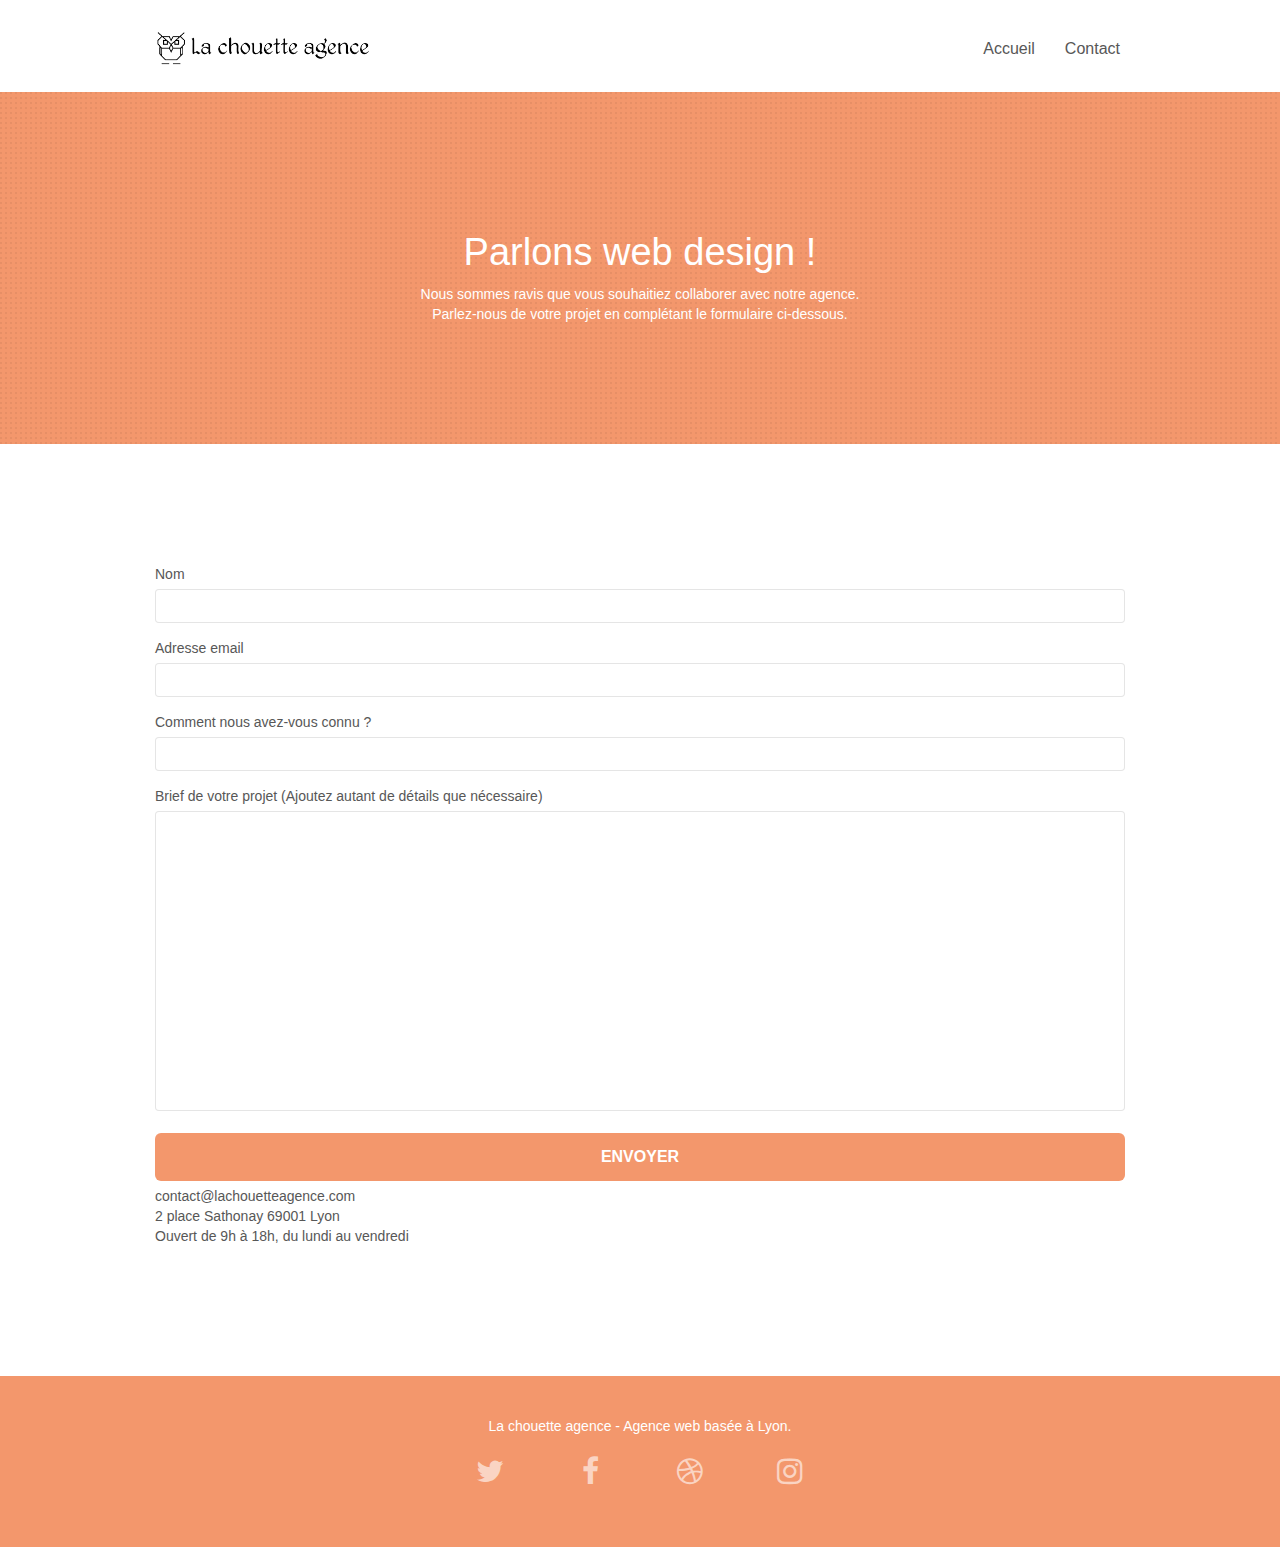
==== contact.html @ 26c87e32 "Update contact.html" ====
<!doctype html>
<html lang="fr">
<head>
    <meta charset="utf-8">
    <meta name="description" content="Contactez la Chouette Agence">
    <meta name="viewport" content="width=device-width, initial-scale=1.0, viewport-fit=cover">
    <link rel="shortcut icon" type="image/png" href="favicon.jpg">
    
	<link rel="stylesheet" type="text/css" href="./css/bootstrap.css">
	<link rel="stylesheet" type="text/css" href="style.css">
	<link rel="stylesheet" type="text/css" href="./css/font-awesome.css">
	<link rel="stylesheet" type="text/css" href="./css/et-line.css">
	
    
	<script src="./js/jquery-2.1.0.js"  defer></script>
	<script src="./js/bootstrap.js"  defer></script>
	<script src="./js/blocs.js"  defer></script>
	<script src="./js/jquery.touchSwipe.js" defer></script>
	<script src="./js/gmaps.js"  defer></script>
	
    <title>La Chouette Agence - Contact</title>

    
<!-- Analytics -->
 
<!-- Analytics END -->
    
</head>
<body>
<!-- Principal conteneur -->
<div class="page-container">
    
<!-- bloc-0 -->
<header class="bloc bgc-white l-bloc " id="bloc-0">
	<div class="container bloc-sm">
		<nav class="navbar navbar-expand-sm navbar-expand-md navbar-light">
			<div class="navbar-header">
				
				<a class="navbar-brand" href="index.html"><img src="img/la-chouette-agence.png" alt="atlanta web design logo" height="40" /></a>
				<button id="nav-toggle" type="button" class="ui-navbar-toggle navbar-toggle" data-toggle="collapse" data-target=".navbar-1">
					<span class="sr-only">Toggle navigation</span><span class="icon-bar"></span><span class="icon-bar"></span><span class="icon-bar"></span>
				</button>
			</div>
			<div class="collapse navbar-collapse navbar-1  special-dropdown-nav">
				<ul class="navbar-nav nav site-navigation">
					<li class="nav-item">
						<a href="index.html" class="nav-link">Accueil</a>
					</li>
					<li class="nav-item">
						<a href="contact.html"  class="nav-link">Contact</a>
					</li>
				</ul>
			</div>
		</nav>
	</div>
</header>
<!-- bloc-0 END -->

<!-- bloc-6 -->
<section class="bloc bg-dots-bg bg-repeat bgc-atomic-tangerine d-bloc bloc-bg-texture texture-paper" id="bloc-6">
	<div class="container bloc-lg">
		<div class="row">
			<div class="col-sm-12">
				<h1 class="text-center hero-bloc-text tc-white">
					Parlons web design !
				</h1>
				<p class="text-center mg-lg tc-white tight-width-whitespace">
					Nous sommes ravis que vous souhaitiez collaborer avec notre agence.<br>
					Parlez-nous de votre projet en complétant le formulaire ci-dessous.
				</p>
			</div>
		</div>
	</div>
</section>
<!-- bloc-6 END -->

<!-- bloc-7 -->
<section class="bloc bgc-white l-bloc" id="bloc-7">
	<div class="container bloc-lg">
		<div class="row center-block">
			<div class="col-sm-12 col-xs-12">
				<form id="form_1" novalidate>
					<div class="form-group">
						<label>
							Nom
						</label>
						<input id="name" class="form-control" required />
					</div>
					<div class="form-group">
						<label for="email">
							Adresse email
						</label>
						<input id="email" class="form-control" type="email" required />
					</div>
					<div class="form-group">
						<label for="input_504">
							Comment nous avez-vous connu ?
						</label>
						<input class="form-control" type="text" required id="input_504" />
					</div>
					<div class="form-group">
						<label>
							Brief de votre projet (Ajoutez autant de détails que nécessaire)<br>
						</label><textarea id="message" class="form-control" rows="4" cols="50" required></textarea>
					</div> 
					<button class="bloc-button btn btn-lg btn-block cta-hero btn-atomic-tangerine" type="submit">
						Envoyer
					</button>
				</form>
			</div>
			<div class="col-sm-6">
				<p>
					contact@lachouetteagence.com<br>2 place Sathonay 69001 Lyon<br>Ouvert de 9h à 18h, du lundi au vendredi<br>
				</p>
			</div>
		</div>
	</div>
</section>
<!-- bloc-7 END -->

<!-- ScrollToTop Button -->
<a class="bloc-button btn btn-d scrollToTop" onclick="scrollToTarget('1')"><span class="fa fa-chevron-up"></span></a>
<!-- ScrollToTop Button END-->


<!-- Footer - bloc-8 -->
<footer class="bloc bgc-atomic-tangerine d-bloc" id="bloc-8">
	<div class="container bloc-sm">
		<div class="row">
			<div class="col-sm-12">
				<p class="text-center white">
					La chouette agence - Agence web basée à Lyon.<br>
				</p>
				<div class="row row-no-gutters social">
					<div class="col-sm-3 col-xs-3">
						<div class="text-center">
							<a class="social" href="index.html"><span class="fa fa-twitter icon-md"></span></a>
						</div>
					</div>
					<div class="col-sm-3 col-xs-3">
						<div class="text-center">
							<a class="social" href="index.html"><span class="fa fa-facebook icon-md"></span></a>
						</div>
					</div>
					<div class="col-sm-3 col-xs-3">
						<div class="text-center">
							<a class="social" href="index.html"><span class="fa fa-dribbble icon-md"></span></a>
						</div>
					</div>
					<div class="col-sm-3 col-xs-3">
						<div class="text-center">
							<a class="social" href="index.html"><span class="fa fa-instagram icon-md"></span></a>
						</div>
					</div>
				</div>
			</div>
		</div>
	</div>
</footer>
<!-- Footer - bloc-8 END -->

</div>
<!-- Principal conteneur END -->
    

</body>
</html>
---- style.css ----
body {
    margin: 0;
    padding: 0;
    background: #FFF;
    -webkit-font-smoothing: antialiased;
    -moz-osx-font-smoothing: grayscale;
}



strong{
    font-weight: normal;
}

a,
button {
    transition: all .3s ease-in-out;
    outline: none!important;
}

a:hover {
    text-decoration: none;
    cursor: pointer;
}

#page-loading-blocs-notifaction {
    position: fixed;
    top: 0;
    bottom: 0;
    width: 100%;
    z-index: 100000;
    background: #FFFFFF url("img/pageload-spinner.gif") no-repeat center center;
}

.bloc {
    width: 100%;
    clear: both;
    background: 50% 50% no-repeat;
    padding: 0 50px;
    -webkit-background-size: cover;
    -moz-background-size: cover;
    -o-background-size: cover;
    background-size: cover;
    position: relative;
}

.bloc .container {
    padding-left: 0;
    padding-right: 0;
}

.bloc-lg {
    padding: 100px 50px;
}

.bloc-md {
    padding: 50px;
}

.bloc-sm {
    padding: 20px 50px;
}

.bg-center,
.bg-l-edge,
.bg-r-edge,
.bg-t-edge,
.bg-b-edge,
.bg-tl-edge,
.bg-bl-edge,
.bg-tr-edge,
.bg-br-edge,
.bg-repeat {
    -webkit-background-size: auto!important;
    -moz-background-size: auto!important;
    -o-background-size: auto!important;
    background-size: auto!important;
}

.bg-repeat {
    background: repeat;
}

.bg-t-edge {
    background: top no-repeat;
}

.bloc-bg-texture::before {
    content: "";
    background-size: 2px 2px;
    position: absolute;
    z-index:-1;
    top: 0;
    bottom: 0;
    left: 0;
    right: 0;
}

.texture-paper::before {
    background: url("img/texture-paper.webp");
    background-size: 280px 280px;
}

.b-parallax {
    background-attachment: fixed;
}

.d-bloc {
    color: rgba(255, 255, 255, .7);
}

.d-bloc button:hover {
    color: rgba(255, 255, 255, .9);
}

.d-bloc .icon-round,
.d-bloc .icon-square,
.d-bloc .icon-rounded,
.d-bloc .icon-semi-rounded-a,
.d-bloc .icon-semi-rounded-b {
    border-color: rgba(255, 255, 255, .9);
}

.d-bloc .divider-h span {
    border-color: rgba(255, 255, 255, .2);
}

.d-bloc .a-btn,
.d-bloc .navbar a,
.d-bloc .navbar-brand,
.d-bloc a .icon-sm,
.d-bloc a .icon-md,
.d-bloc a .icon-lg,
.d-bloc a .icon-xl,
.d-bloc h1 a,
.d-bloc h2 a,
.d-bloc h3 a,
.d-bloc h4 a,
.d-bloc h5 a,
.d-bloc h6 a,
.d-bloc p a {
    color: rgba(255, 255, 255, .6);
}

.d-bloc .a-btn:hover,
.d-bloc .navbar a:hover,
.d-bloc .navbar-brand:hover,
.d-bloc a:hover .icon-sm,
.d-bloc a:hover .icon-md,
.d-bloc a:hover .icon-lg,
.d-bloc a:hover .icon-xl,
.d-bloc h1 a:hover,
.d-bloc h2 a:hover,
.d-bloc h3 a:hover,
.d-bloc h4 a:hover,
.d-bloc h5 a:hover,
.d-bloc h6 a:hover,
.d-bloc p a:hover {
    color: rgba(255, 255, 255, 1);
}

.d-bloc .navbar-toggle .icon-bar {
    background: rgba(255, 255, 255, 1);
}

.d-bloc .btn-wire,
.d-bloc .btn-wire:hover {
    color: rgba(255, 255, 255, 1);
    border-color: rgba(255, 255, 255, 1);
}

.d-bloc .panel {
    color: rgba(0, 0, 0, .5);
}

.d-bloc .panel button:hover {
    color: rgba(0, 0, 0, .7);
}

.d-bloc .panel icon {
    border-color: rgba(0, 0, 0, .7);
}

.d-bloc .panel .divider-h span {
    border-color: rgba(0, 0, 0, .1);
}

.d-bloc .panel .a-btn {
    color: rgba(0, 0, 0, .6);
}

.d-bloc .panel .a-btn:hover {
    color: rgba(0, 0, 0, 1);
}

.d-bloc .panel .btn-wire,
.d-bloc .panel .btn-wire:hover {
    color: rgba(0, 0, 0, .7);
    border-color: rgba(0, 0, 0, .3);
}

.d-bloc .panel,
.l-bloc {
    color: rgba(0, 0, 0, .5);
}

.d-bloc .panel button:hover,
.l-bloc button:hover {
    color: rgba(0, 0, 0, .7);
}

.l-bloc .icon-round,
.l-bloc .icon-square,
.l-bloc .icon-rounded,
.l-bloc .icon-semi-rounded-a,
.l-bloc .icon-semi-rounded-b {
    border-color: rgba(0, 0, 0, .7);
}

.d-bloc .panel .divider-h span,
.l-bloc .divider-h span {
    border-color: rgba(0, 0, 0, .1);
}

.d-bloc .panel .a-btn,
.l-bloc .a-btn,
.l-bloc .navbar a,
.l-bloc .navbar-brand,
.l-bloc a .icon-sm,
.l-bloc a .icon-md,
.l-bloc a .icon-lg,
.l-bloc a .icon-xl,
.l-bloc h1 a,
.l-bloc h2 a,
.l-bloc h3 a,
.l-bloc h4 a,
.l-bloc h5 a,
.l-bloc h6 a,
.l-bloc p a {
    color: rgba(0, 0, 0, .6);
}

.d-bloc .panel .a-btn:hover,
.l-bloc .a-btn:hover,
.l-bloc .navbar a:hover,
.l-bloc .navbar-brand:hover,
.l-bloc a:hover .icon-sm,
.l-bloc a:hover .icon-md,
.l-bloc a:hover .icon-lg,
.l-bloc a:hover .icon-xl,
.l-bloc h1 a:hover,
.l-bloc h2 a:hover,
.l-bloc h3 a:hover,
.l-bloc h4 a:hover,
.l-bloc h5 a:hover,
.l-bloc h6 a:hover,
.l-bloc p a:hover {
    color: rgba(0, 0, 0, 1);
}

.l-bloc .navbar-toggle .icon-bar {
    color: rgba(0, 0, 0, .6);
}

.d-bloc .panel .btn-wire,
.d-bloc .panel .btn-wire:hover,
.l-bloc .btn-wire,
.l-bloc .btn-wire:hover {
    color: rgba(0, 0, 0, .7);
    border-color: rgba(0, 0, 0, .3);
}

.voffset {
    margin-top: 30px;
}

.voffset-lg {
    margin-top: 80px;
}

.row-no-gutters {
    margin-right: 0;
    margin-left: 0;
}

.row.row-no-gutters > [class^="col-"],
.row.row-no-gutters > [class*=" col-"] {
    padding-right: 0;
    padding-left: 0;
}

#bloc-1-hero h1 {
    font-size: 32px;
}

.navbar {
    margin-bottom: 0;
    z-index: 1;
}

.navbar-brand {
    height: auto;
    padding: 3px 15px;
    font-size: 25px;
    font-weight: normal;
    font-weight: 600;
    line-height: 44px;
}

.navbar-brand img {
    max-height: 200px;
    margin: 0 5px 0 0;
    display: inline;
}

.navbar-brand img[src$=svg] {
    min-width: 100px;
}

.nav-center .navbar-brand img {
    margin: 0;
}

.navbar .nav {
    padding-top: 2px;
    margin-right: -16px;
    float: right;
    z-index: 1;
}

.nav > li {
    float: left;
    margin-top: 4px;
    font-size: 16px;
}

.navbar-nav .open .dropdown-menu > li > a {
    text-align: inherit;
}

.nav > li a:hover,
.nav > li a:focus {
    background: transparent;
}

.navbar-toggle {
    margin: 0;
    border: 0px;
}

.navbar-toggle:hover {
    background: transparent!important;
}

.navbar-toggle .icon-bar {
    background-color: rgba(0, 0, 0, .5);
    width: 26px;
}

.nav-invert .navbar .nav {
    float: left;
}

.nav-invert .navbar-header,
.nav-invert .navbar-brand {
    float: right;
    position: relative;
    z-index: 2;
}

@media (min-width: 768px) {
    .site-navigation {
        position: absolute;
        top: 50%;
        right: 20px;
        transform: translate(0, -50%);
        -webkit-transform: translateY(-50%);
    }
    .nav > li .dropdown-menu a,
    .nav > li .dropdown-menu a:hover {
        color: #484848;
    }
    .nav-invert .site-navigation {
        left: 0;
        right: 0;
    }
    .nav-center {
        text-align: center;
    }
    .nav-center .navbar-header {
        width: 100%;
    }
    .nav-center .navbar-header,
    .nav-center .navbar-brand,
    .nav-center .nav > li {
        float: none;
        display: inline-block;
    }
    .nav-center .site-navigation {
        position: relative;
        width: 100%;
        right: 0;
        margin-right: 0px;
        margin-top: 20px;
    }
    .nav-center.mini-nav .navbar-toggle {
        float: none;
        margin: 10px auto 0;
    }


}

.nav > li > .dropdown a {
    background: none!important;
    display: block;
    padding: 14px 15px;
}

nav .caret {
    margin: 0 5px;
}

.dropdown-menu .dropdown-menu {
    top: -8px;
    left: 100%;
}

.dropdown-menu .dropmenu-flow-right {
    top: 100%;
    left: 0;
    margin-left: -1px;
    border-top-left-radius: 0;
    border-top-right-radius: 0;
}

.dropdown-menu .dropdown span {
    border: 4px solid black;
    border-top-color: transparent;
    border-right-color: transparent;
    border-bottom-color: transparent;
    margin: 6px -5px 0 0!important;
    float: right;
}

.mg-md {
    margin-top: 10px;
    margin-bottom: 20px;
}

.mg-lg {
    margin-top: 10px;
    margin-bottom: 40px;
}

.btn {
    margin: 0 5px 5px 0;
}

.btn.pull-right {
    margin: 0 0 5px 5px;
}

.btn-d,
.btn-d:hover,
.btn-d:focus {
    color: #FFF;
    background: rgba(0, 0, 0, .3);
}

button {
    outline: none!important;
}

.btn-rd {
    border-radius: 40px;
}

.btn-clean {
    border: 1px solid rgba(0, 0, 0, .08);
    border-bottom-color: rgba(0, 0, 0, .1);
    text-shadow: 0 1px 0 rgba(0, 0, 1, .1);
    box-shadow: 0 1px 3px rgba(0, 0, 1, .25), inset 0 1px 0 0 rgba(255, 255, 255, .15);
}

.icon-md {
    font-size: 30px!important;
}

.icon-lg {
    font-size: 60px!important;
}

.sm-shadow {
    text-shadow: 0 1px 2px rgba(0, 0, 0, .3);
}

.panel-sq,
.panel-sq .panel-heading,
.panel-sq .panel-footer {
    border-radius: 0;
}

.panel-rd {
    border-radius: 30px;
}

.panel-rd .panel-heading {
    border-radius: 29px 29px 0 0;
}

.panel-rd .panel-footer {
    border-radius: 0 0 29px 29px;
}

.form-control {
    border-color: rgba(0, 0, 0, .1);
    box-shadow: none;
}

.scrollToTop {
    width: 40px;
    height: 40px;
    position: fixed;
    bottom: 20px;
    right: 20px;
    opacity: 0;
    z-index: 500;
    transition: all .3s ease-in-out;
}

.scrollToTop span {
    margin-top: 6px;
}

.showScrollTop {
    font-size: 14px;
    opacity: 1;
}

a[data-lightbox] {
    position: relative;
    display: block;
    text-align: center;
}

a[data-lightbox]:hover::before {
    content: "+";
    font-family: "HelveticaNeue-Light", "Helvetica Neue Light", "Helvetica Neue", Helvetica, Arial;
    font-size: 32px;
    width: 50px;
    height: 50px;
    margin-left: -25px;
    border-radius: 50%;
    background: rgba(0, 0, 0, .6);
    color: #FFF;
    font-weight: 100;
    z-index: 1;
    position: absolute;
    top: 50%;
    transform: translateY(-50%);
    -webkit-transform: translateY(-50%);
}

a[data-lightbox]:hover img {
    opacity: 0.6;
    -webkit-animation-fill-mode: none;
    animation-fill-mode: none;
}

#lightbox-modal {
    display: flex;
    align-items: center;
}

#lightbox-modal .modal-dialog {
    width: 90%;
    max-width: 900px;
    margin: 0 auto 0;
}

#lightbox-modal .modal-dialog img {
    max-height: 90vh;
    margin: 0 auto;
}

.lightbox-caption {
    padding: 20px;
    color: #FFF;
    background: rgba(0, 0, 0, .5);
    position: absolute;
    left: 15px;
    right: 15px;
    bottom: 5px;
}

.close-lightbox {
    color: #FFF;
    font-size: 30px;
    position: absolute;
    top: 20px;
    right: 20px;
    z-index: 20;
    background: rgba(0, 0, 0, .5);
    border: none;
    line-height: 30px;
    padding: 0 9px 5px;
    opacity: 0.3;
}

.close-lightbox:hover,
.next-lightbox:hover,
.prev-lightbox:hover {
    opacity: 1.0;
    color: #FFF;
}

.next-lightbox,
.prev-lightbox {
    font-size: 20px;
    color: rgba(255, 255, 255, .9);
    background: rgba(0, 0, 0, .5);
    transition: all .2s ease-in-out;
    position: absolute;
    top: 45%;
    z-index: 1;
    opacity: 0.4;
}

.next-lightbox {
    padding: 6px 8px 1px 13px;
    right: 25px;
}

.prev-lightbox {
    padding: 6px 13px 1px 10px;
    left: 25px;
}

.snapshot-lb .modal-body {
    padding-bottom: 45px;
}

.snapshot-lb .lightbox-caption {
    padding: 0;
    color: rgba(0, 0, 0, .5);
    background: none;
}

h1,
h2,
h3,
h4,
h5,
h6,
p,
label,
.btn,
a {
    font-family: "helvetica";
    font-weight: 400;
    color: #575757!important;
}

.container {
    max-width: 1000px;
}

.hero-bloc-text {
    font-size: 38px;
}

.hero-bloc-text-sub {
    font-size: 36px;
}

.statement-bloc-text {
    line-height: 26px;
    font-style: italic;
    font-size: 20px;
    text-align: center;
    font-weight: lighter;
    max-width: 520px;
    margin: auto auto auto auto;
}

p {
    font-size: 14px;
}

.tight-width-whitespace {
    max-width: 600px;
    margin: auto auto auto auto;
}

.h1 {
    font-size: 20px;
    font-family: "Open Sans";
}

.cta-hero {
    margin-top: 22px;
    color: #FFFFFF!important;
    text-transform: uppercase;
    padding: 12px 28px 12px 28px;
    font-size: 16px;
    font-weight: 700;
}

.social {
    max-width: 400px;
    margin: auto auto auto auto;
}

h2 {
    font-size: 22px;
    line-height: 1.4em;
}

h3 {
    font-size: 15px;
    text-transform: uppercase;
    font-weight: 700;
    color: #333333!important;
}

.med-width-whitespace {
    max-width: 800px;
    margin: auto auto auto auto;
    box-shadow: 0px 0px 0px #000000;
}

h1 {
    color: #333333!important;
}

h4 {
    color: #333333!important;
}

.icons {
    margin-bottom: 14px;
    margin-top: 24px;
}

.white {
    color: #FFFFFF!important;
}

.portfolio-thumb {
    margin-bottom: 24px;
    width:100%;
}

.portfolio-row {
    margin-bottom: 44px;
    margin-top: 50px;
}

.avatar {
    box-shadow: 0px 4px 9px rgba(0, 0, 0, 0.3);
}

.black-background {
    background-color: rgba(110, 97, 60, 0.925);
    padding: 40px 40px 40px 40px;
}

.bold-link {
    font-weight: 900;
    text-decoration: underline!important;
}

.bgc-white {
    background-color: #FFFFFF;
}

.bgc-dark-slate-blue {
    background-color: #364577;
}

.bgc-atomic-tangerine {
    background-color: #F3976C;
}

.tc-white {
    color: #ffffff!important;
}

.btn-atomic-tangerine {
    background: #F3976C;
    color: #FFFFFF!important;
}

.btn-atomic-tangerine:hover {
    background: #c27956!important;
    color: #FFFFFF!important;
}

.ltc-white {
    color: #FFFFFF!important;
}

.ltc-white:hover {
    color: #cccccc!important;
}

.ltc-atomic-tangerine {
    color: #F3976C!important;
}

.ltc-atomic-tangerine:hover {
    color: #c27956!important;
}

.icon-dark-slate-blue {
    color: #364577!important;
    border-color: #364577!important;
}

.bg-dots-bg {
    background-image: url("img/dots-bg.png");
}

.bg-lines-h2-bg {
    background-image: url("img/lines-h2-bg.png");
}

.bg-banniere {
    background-image: url("img/la-chouette-agence-banniere.webp");
    z-index:0;
}

.bg-presentation {
    background-image: url("img/image-de-presentation.webp");
    z-index:0;
}

@media (max-width: 1024px) {
    .bloc {
        padding-left: 20px;
        padding-right: 20px;
    }
    .bloc.full-width-bloc,
    .bloc-tile-2.full-width-bloc .container,
    .bloc-tile-3.full-width-bloc .container,
    .bloc-tile-4.full-width-bloc .container {
        padding-left: 0;
        padding-right: 0;
    }
}

@media (max-width: 992px) and (min-width: 768px) {
    .navbar .nav {
        max-width: 80%
    }
    .nav-center.navbar .nav {
        max-width: 100%
    }
    


}

@media only screen and (min-device-width: 768px) and (max-device-width: 1024px) and (orientation: landscape) {
    .b-parallax {
        background-attachment: scroll;
    }
    
}

@media only screen and (min-device-width: 1024px) and (max-device-width: 1366px) and (-webkit-min-device-pixel-ratio: 1.5) {
    .b-parallax {
        background-attachment: scroll;
    }
    
}

@media (max-width: 991px) {
    .container {
        width: 100%;
    }
    .b-parallax {
        background-attachment: scroll;
    }
    .page-container,
    #hero-bloc {
        overflow-x: hidden;
        position: relative;
    }
    .bloc {
        padding-left: constant(safe-area-inset-left);
        padding-right: constant(safe-area-inset-right);
    }
    .bloc-group,
    .bloc-group .bloc {
        display: block;
        width: 100%;
    }
    .bloc-fill-screen .fill-bloc-top-edge,
    .bloc-fill-screen .fill-bloc-bottom-edge {
        padding: 0 20px;
        padding-left: constant(safe-area-inset-left);
        padding-right: constant(safe-area-inset-right);
    }
}

@media (max-width: 767px) {
    .page-container {
        overflow-x: hidden;
        position: relative;
    }
    h1,
    h2,
    h3,
    h4,
    h5,
    h6,
    p,
    #disqus_thread {
        padding-left: 10px!important;
        padding-right: 10px!important;
    }
    .b-parallax {
        background-attachment: scroll;
    }
    .navbar .nav {
        padding-top: 0;
        border-top: 1px solid rgba(0, 0, 0, .2);
        float: none!important;
    }
    .navbar.row {
        margin-left: 0;
        margin-right: 0;
    }
    .site-navigation {
        position: inherit;
        transform: none;
        -webkit-transform: none;
        -ms-transform: none;
    }
    .nav > li {
        margin-top: 0;
        border-bottom: 1px solid rgba(0, 0, 0, .1);
        background: rgba(0, 0, 0, .05);
        text-align: left;
        padding-left: 15px;
        width: 100%;
    }
    .nav > li:hover {
        background: rgba(0, 0, 0, .08);
    }
    .dropdown .dropdown a .caret {
        float: none;
        margin: 5px 0 0 10px!important;
        border: 4px solid black;
        border-bottom-color: transparent;
        border-right-color: transparent;
        border-left-color: transparent;
    }
    #hero-bloc .navbar .nav {
        background: rgba(0, 0, 0, .8);
    }
    #hero-bloc .navbar .nav a {
        color: rgba(255, 255, 255, .6);
    }
    .hero {
        padding: 50px 0;
    }
    .hero-nav {
        left: -1px;
        right: -1px;
    }
    .navbar-collapse {
        padding: 0;
        overflow-x: hidden;
        -webkit-box-shadow: none;
        box-shadow: none;
    }
    .navbar-brand img {
        max-height: 40px;
        width: auto;
    }
    .nav-invert .navbar-header {
        float: none;
        width: 100%;
    }
    .nav-invert .navbar-toggle {
        float: left;
        margin-left: 10px;
    }
    .bloc {
        padding-left: 0;
        padding-right: 0;
    }
    .bloc-xxl,
    .bloc-xl,
    .bloc-lg {
        padding: 40px 0;
    }
    .bloc-sm,
    .bloc-md {
        padding-left: 0;
        padding-right: 0;
    }
    .bloc-tile-2 .container,
    .bloc-tile-3 .container,
    .bloc-tile-4 .container,
    .bloc-fill-screen .fill-bloc-top-edge,
    .bloc-fill-screen .fill-bloc-bottom-edge {
        padding-left: 0;
        padding-right: 0;
    }
    .a-block {
        padding: 0 10px;
    }
    .btn-dwn {
        display: none;
    }
    .voffset {
        margin-top: 5px;
    }
    .voffset-md {
        margin-top: 20px;
    }
    .voffset-lg {
        margin-top: 30px;
    }
    form {
        padding: 5px;
    }
    .close-lightbox {
        display: inline-block;
    }
    .blocsapp-device-iphone5 {
        background-size: 216px 425px;
        padding-top: 60px;
        width: 216px;
        height: 425px;
    }
    .blocsapp-device-iphone5 img {
        width: 180px;
        height: 320px;
    }
}

@media (max-width: 400px) {
    .bloc {
        padding-left: 0;
        padding-right: 0;
    }
}

@media (max-width: 767px) {
    .bloc-mob-center-text {
        text-align: center;
    }
    #nav-toggle{
        font-size:3rem;
        margin-right:4rem;
        margin-top:1rem;
    }
}

#message{
    resize: none;
    min-height:300px;
}

.row{
    margin:2rem auto;
}
.partenaires{
    color: white !important;;
    font-size: 24px !important;
}
.partenaires a{
    display:block;
    color:black !important;
    height:100%;
    font-size: 16px !important;
}
.partenaires li{
    margin:1rem 0;
    
}

.portfolio-thumb{
    width:100%;

}
---- css/et-line.css ----
@font-face {
    font-family: et-line;
    src: url(../fonts/et-line.eot);
    src: url(../fonts/et-line.eot?#iefix) format('embedded-opentype'), url(../fonts/et-line.woff) format('woff'), url(../fonts/et-line.ttf) format('truetype'), url(../fonts/et-line.svg#et-line) format('svg');
    font-weight: 400;
    font-style: normal;
    font-display: swap;
}

.et-icon-adjustments,
.et-icon-alarmclock,
.et-icon-anchor,
.et-icon-aperture,
.et-icon-attachment,
.et-icon-bargraph,
.et-icon-basket,
.et-icon-beaker,
.et-icon-bike,
.et-icon-book-open,
.et-icon-briefcase,
.et-icon-browser,
.et-icon-calendar,
.et-icon-camera,
.et-icon-caution,
.et-icon-chat,
.et-icon-circle-compass,
.et-icon-clipboard,
.et-icon-clock,
.et-icon-cloud,
.et-icon-compass,
.et-icon-desktop,
.et-icon-dial,
.et-icon-document,
.et-icon-documents,
.et-icon-download,
.et-icon-dribbble,
.et-icon-edit,
.et-icon-envelope,
.et-icon-expand,
.et-icon-facebook,
.et-icon-flag,
.et-icon-focus,
.et-icon-gears,
.et-icon-genius,
.et-icon-gift,
.et-icon-global,
.et-icon-globe,
.et-icon-googleplus,
.et-icon-grid,
.et-icon-happy,
.et-icon-hazardous,
.et-icon-heart,
.et-icon-hotairballoon,
.et-icon-hourglass,
.et-icon-key,
.et-icon-laptop,
.et-icon-layers,
.et-icon-lifesaver,
.et-icon-lightbulb,
.et-icon-linegraph,
.et-icon-linkedin,
.et-icon-lock,
.et-icon-magnifying-glass,
.et-icon-map,
.et-icon-map-pin,
.et-icon-megaphone,
.et-icon-mic,
.et-icon-mobile,
.et-icon-newspaper,
.et-icon-notebook,
.et-icon-paintbrush,
.et-icon-paperclip,
.et-icon-pencil,
.et-icon-phone,
.et-icon-picture,
.et-icon-pictures,
.et-icon-piechart,
.et-icon-presentation,
.et-icon-pricetags,
.et-icon-printer,
.et-icon-profile-female,
.et-icon-profile-male,
.et-icon-puzzle,
.et-icon-quote,
.et-icon-recycle,
.et-icon-refresh,
.et-icon-ribbon,
.et-icon-rss,
.et-icon-sad,
.et-icon-scissors,
.et-icon-scope,
.et-icon-search,
.et-icon-shield,
.et-icon-speedometer,
.et-icon-strategy,
.et-icon-streetsign,
.et-icon-tablet,
.et-icon-target,
.et-icon-telescope,
.et-icon-toolbox,
.et-icon-tools,
.et-icon-tools-2,
.et-icon-trophy,
.et-icon-tumblr,
.et-icon-twitter,
.et-icon-upload,
.et-icon-video,
.et-icon-wallet,
.et-icon-wine {
    font-family: et-line;
    speak: none;
    font-style: normal;
    font-weight: 400;
    font-variant: normal;
    text-transform: none;
    line-height: 1;
    -webkit-font-smoothing: antialiased;
    -moz-osx-font-smoothing: grayscale;
    display: inline-block
}

.et-icon-mobile:before {
    content: "\e000"
}

.et-icon-laptop:before {
    content: "\e001"
}

.et-icon-desktop:before {
    content: "\e002"
}

.et-icon-tablet:before {
    content: "\e003"
}

.et-icon-phone:before {
    content: "\e004"
}

.et-icon-document:before {
    content: "\e005"
}

.et-icon-documents:before {
    content: "\e006"
}

.et-icon-search:before {
    content: "\e007"
}

.et-icon-clipboard:before {
    content: "\e008"
}

.et-icon-newspaper:before {
    content: "\e009"
}

.et-icon-notebook:before {
    content: "\e00a"
}

.et-icon-book-open:before {
    content: "\e00b"
}

.et-icon-browser:before {
    content: "\e00c"
}

.et-icon-calendar:before {
    content: "\e00d"
}

.et-icon-presentation:before {
    content: "\e00e"
}

.et-icon-picture:before {
    content: "\e00f"
}

.et-icon-pictures:before {
    content: "\e010"
}

.et-icon-video:before {
    content: "\e011"
}

.et-icon-camera:before {
    content: "\e012"
}

.et-icon-printer:before {
    content: "\e013"
}

.et-icon-toolbox:before {
    content: "\e014"
}

.et-icon-briefcase:before {
    content: "\e015"
}

.et-icon-wallet:before {
    content: "\e016"
}

.et-icon-gift:before {
    content: "\e017"
}

.et-icon-bargraph:before {
    content: "\e018"
}

.et-icon-grid:before {
    content: "\e019"
}

.et-icon-expand:before {
    content: "\e01a"
}

.et-icon-focus:before {
    content: "\e01b"
}

.et-icon-edit:before {
    content: "\e01c"
}

.et-icon-adjustments:before {
    content: "\e01d"
}

.et-icon-ribbon:before {
    content: "\e01e"
}

.et-icon-hourglass:before {
    content: "\e01f"
}

.et-icon-lock:before {
    content: "\e020"
}

.et-icon-megaphone:before {
    content: "\e021"
}

.et-icon-shield:before {
    content: "\e022"
}

.et-icon-trophy:before {
    content: "\e023"
}

.et-icon-flag:before {
    content: "\e024"
}

.et-icon-map:before {
    content: "\e025"
}

.et-icon-puzzle:before {
    content: "\e026"
}

.et-icon-basket:before {
    content: "\e027"
}

.et-icon-envelope:before {
    content: "\e028"
}

.et-icon-streetsign:before {
    content: "\e029"
}

.et-icon-telescope:before {
    content: "\e02a"
}

.et-icon-gears:before {
    content: "\e02b"
}

.et-icon-key:before {
    content: "\e02c"
}

.et-icon-paperclip:before {
    content: "\e02d"
}

.et-icon-attachment:before {
    content: "\e02e"
}

.et-icon-pricetags:before {
    content: "\e02f"
}

.et-icon-lightbulb:before {
    content: "\e030"
}

.et-icon-layers:before {
    content: "\e031"
}

.et-icon-pencil:before {
    content: "\e032"
}

.et-icon-tools:before {
    content: "\e033"
}

.et-icon-tools-2:before {
    content: "\e034"
}

.et-icon-scissors:before {
    content: "\e035"
}

.et-icon-paintbrush:before {
    content: "\e036"
}

.et-icon-magnifying-glass:before {
    content: "\e037"
}

.et-icon-circle-compass:before {
    content: "\e038"
}

.et-icon-linegraph:before {
    content: "\e039"
}

.et-icon-mic:before {
    content: "\e03a"
}

.et-icon-strategy:before {
    content: "\e03b"
}

.et-icon-beaker:before {
    content: "\e03c"
}

.et-icon-caution:before {
    content: "\e03d"
}

.et-icon-recycle:before {
    content: "\e03e"
}

.et-icon-anchor:before {
    content: "\e03f"
}

.et-icon-profile-male:before {
    content: "\e040"
}

.et-icon-profile-female:before {
    content: "\e041"
}

.et-icon-bike:before {
    content: "\e042"
}

.et-icon-wine:before {
    content: "\e043"
}

.et-icon-hotairballoon:before {
    content: "\e044"
}

.et-icon-globe:before {
    content: "\e045"
}

.et-icon-genius:before {
    content: "\e046"
}

.et-icon-map-pin:before {
    content: "\e047"
}

.et-icon-dial:before {
    content: "\e048"
}

.et-icon-chat:before {
    content: "\e049"
}

.et-icon-heart:before {
    content: "\e04a"
}

.et-icon-cloud:before {
    content: "\e04b"
}

.et-icon-upload:before {
    content: "\e04c"
}

.et-icon-download:before {
    content: "\e04d"
}

.et-icon-target:before {
    content: "\e04e"
}

.et-icon-hazardous:before {
    content: "\e04f"
}

.et-icon-piechart:before {
    content: "\e050"
}

.et-icon-speedometer:before {
    content: "\e051"
}

.et-icon-global:before {
    content: "\e052"
}

.et-icon-compass:before {
    content: "\e053"
}

.et-icon-lifesaver:before {
    content: "\e054"
}

.et-icon-clock:before {
    content: "\e055"
}

.et-icon-aperture:before {
    content: "\e056"
}

.et-icon-quote:before {
    content: "\e057"
}

.et-icon-scope:before {
    content: "\e058"
}

.et-icon-alarmclock:before {
    content: "\e059"
}

.et-icon-refresh:before {
    content: "\e05a"
}

.et-icon-happy:before {
    content: "\e05b"
}

.et-icon-sad:before {
    content: "\e05c"
}

.et-icon-facebook:before {
    content: "\e05d"
}

.et-icon-twitter:before {
    content: "\e05e"
}

.et-icon-googleplus:before {
    content: "\e05f"
}

.et-icon-rss:before {
    content: "\e060"
}

.et-icon-tumblr:before {
    content: "\e061"
}

.et-icon-linkedin:before {
    content: "\e062"
}

.et-icon-dribbble:before {
    content: "\e063"
}
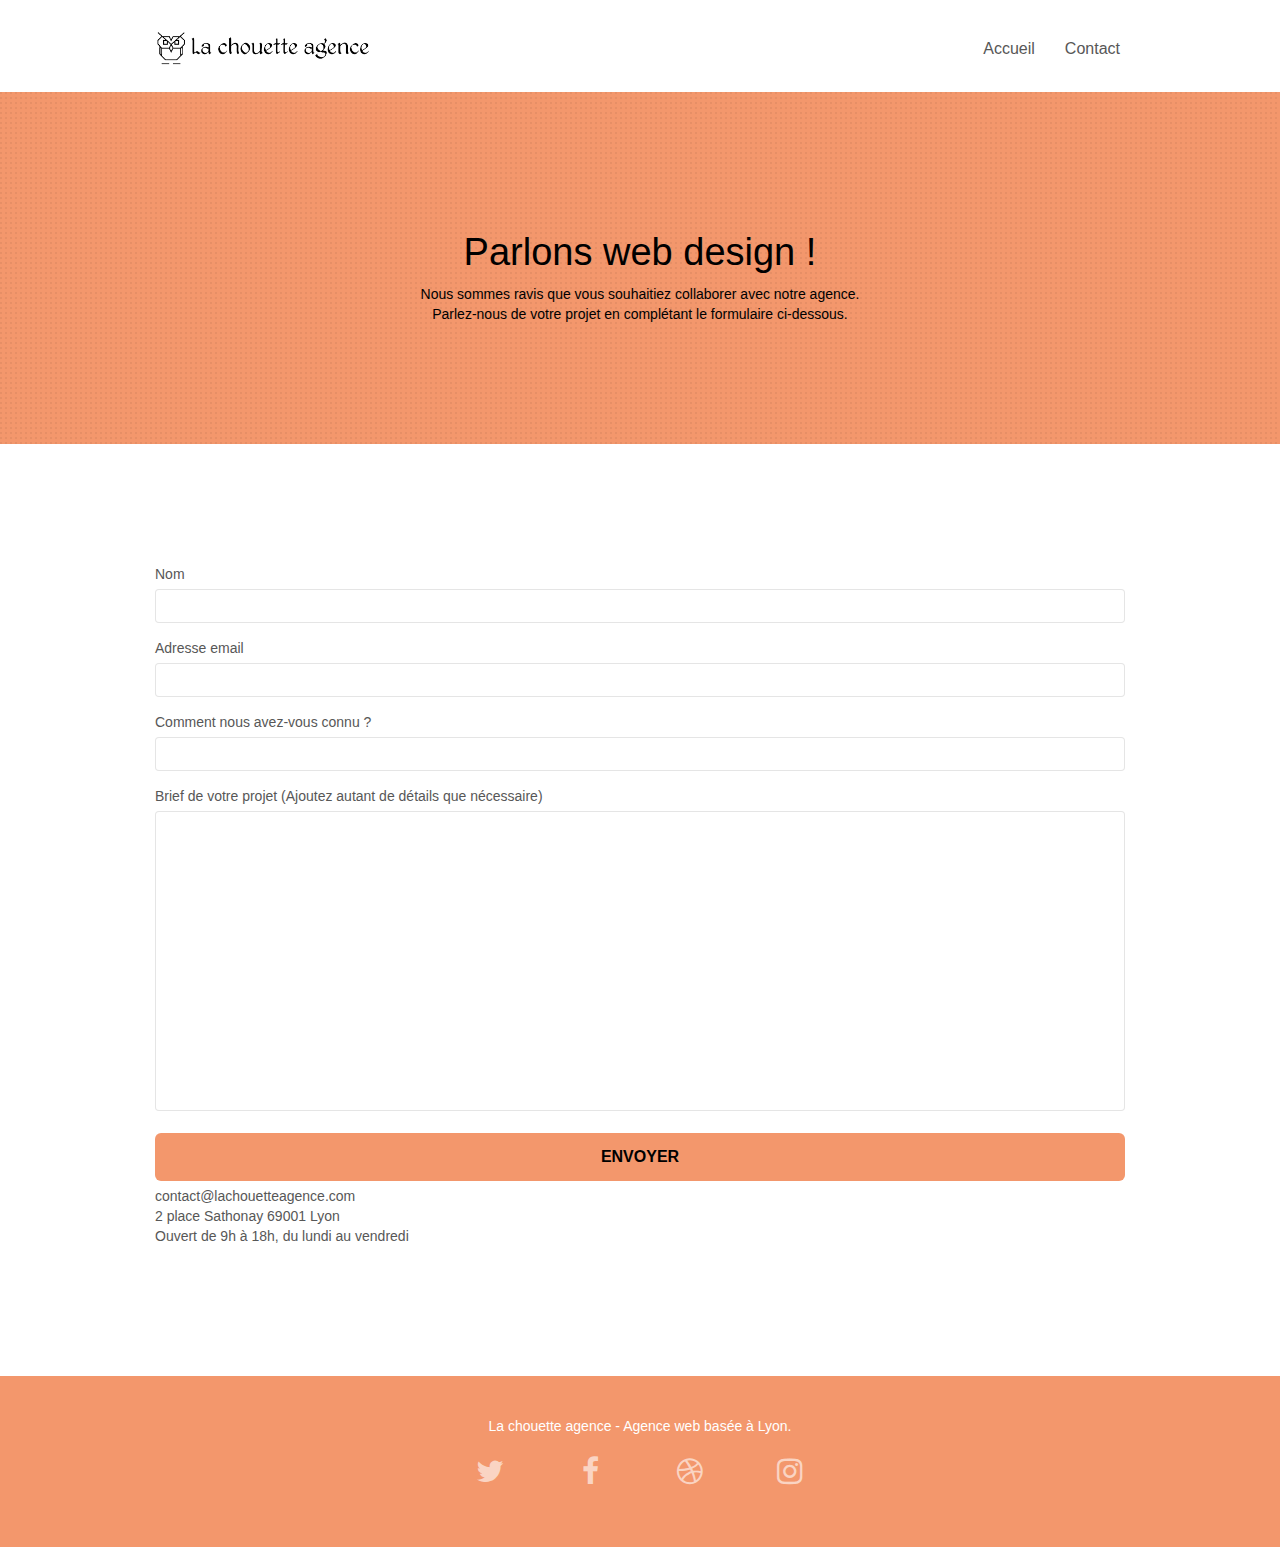
==== commit 7dacdfac: "update" ====
--- a/contact.html
+++ b/contact.html
@@ -61,10 +61,10 @@
 	<div class="container bloc-lg">
 		<div class="row">
 			<div class="col-sm-12">
-				<h1 class="text-center hero-bloc-text tc-white">
+				<h1 class="text-center hero-bloc-text tc-black">
 					Parlons web design !
 				</h1>
-				<p class="text-center mg-lg tc-white tight-width-whitespace">
+				<p class="text-center mg-lg tc-black tight-width-whitespace">
 					Nous sommes ravis que vous souhaitiez collaborer avec notre agence.<br>
 					Parlez-nous de votre projet en complétant le formulaire ci-dessous.
 				</p>
@@ -75,13 +75,13 @@
 <!-- bloc-6 END -->
 
 <!-- bloc-7 -->
-<section class="bloc bgc-white l-bloc" id="bloc-7">
+<div class="bloc bgc-white l-bloc" id="bloc-7">
 	<div class="container bloc-lg">
 		<div class="row center-block">
 			<div class="col-sm-12 col-xs-12">
 				<form id="form_1" novalidate>
 					<div class="form-group">
-						<label>
+						<label for="name">
 							Nom
 						</label>
 						<input id="name" class="form-control" required />
@@ -99,7 +99,7 @@
 						<input class="form-control" type="text" required id="input_504" />
 					</div>
 					<div class="form-group">
-						<label>
+						<label for="message">
 							Brief de votre projet (Ajoutez autant de détails que nécessaire)<br>
 						</label><textarea id="message" class="form-control" rows="4" cols="50" required></textarea>
 					</div> 
@@ -115,7 +115,7 @@
 			</div>
 		</div>
 	</div>
-</section>
+</div>
 <!-- bloc-7 END -->
 
 <!-- ScrollToTop Button -->
--- a/style.css
+++ b/style.css
@@ -744,7 +744,11 @@
 }
 
 .white {
-    color: #FFFFFF!important;
+    color: white !important;
+}
+
+.black{
+    color:black !important;
 }
 
 .portfolio-thumb {
@@ -787,9 +791,13 @@
     color: #ffffff!important;
 }
 
+.tc-black {
+    color: black!important;
+}
+
 .btn-atomic-tangerine {
     background: #F3976C;
-    color: #FFFFFF!important;
+    color: black!important;
 }
 
 .btn-atomic-tangerine:hover {
@@ -1071,7 +1079,7 @@
     margin:2rem auto;
 }
 .partenaires{
-    color: white !important;;
+    color: black !important;;
     font-size: 24px !important;
 }
 .partenaires a{
@@ -1088,4 +1096,14 @@
 .portfolio-thumb{
     width:100%;
 
+}
+
+.text-bold{
+    font-weight: 500;
+    font-size:1.9rem;
+
+}
+
+.text-italic{
+    font-style: italic;
 }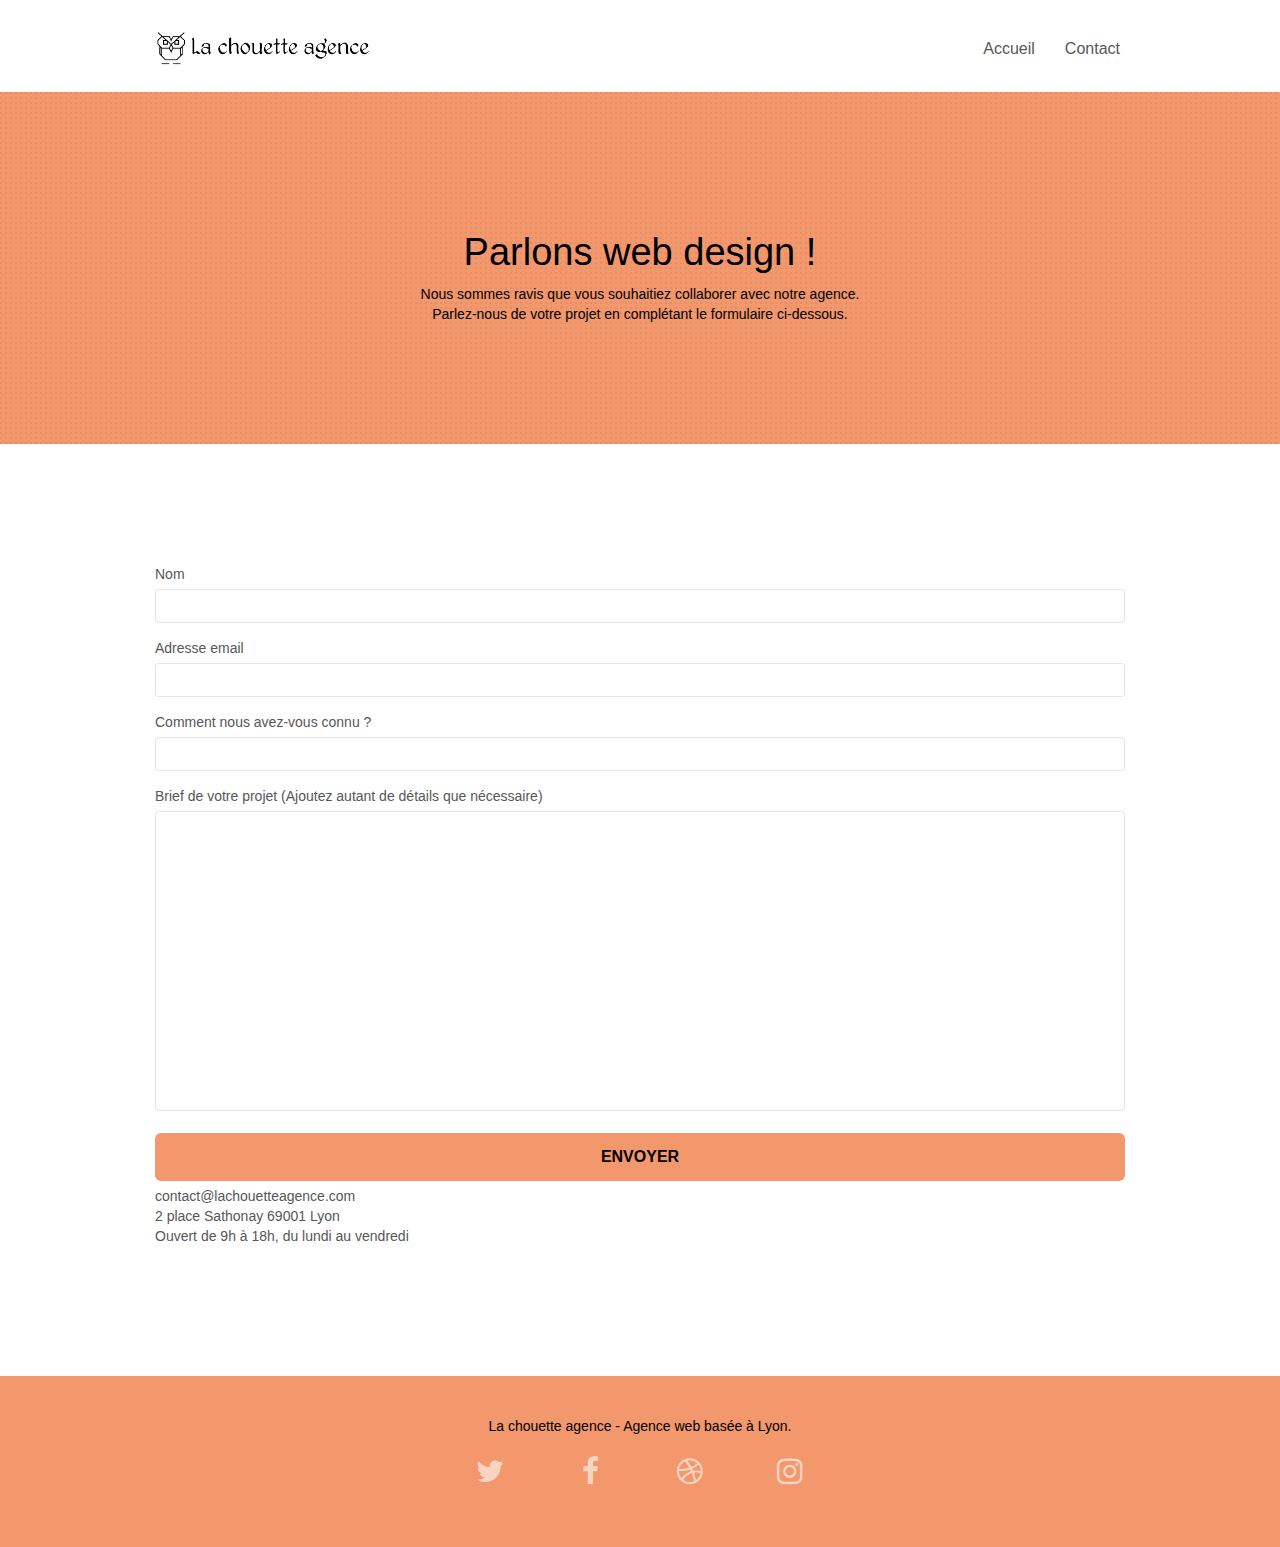
==== commit 721004d1: "Update contact.html" ====
--- a/contact.html
+++ b/contact.html
@@ -6,13 +6,12 @@
     <meta name="viewport" content="width=device-width, initial-scale=1.0, viewport-fit=cover">
     <link rel="shortcut icon" type="image/png" href="favicon.jpg">
     
-	<link rel="stylesheet" type="text/css" href="./css/bootstrap.css">
+	<link rel="stylesheet" type="text/css" href="./css/bootstrap.min.css">
 	<link rel="stylesheet" type="text/css" href="style.css">
 	<link rel="stylesheet" type="text/css" href="./css/font-awesome.css">
 	<link rel="stylesheet" type="text/css" href="./css/et-line.css">
 	
-    
-	<script src="./js/jquery-2.1.0.js"  defer></script>
+	<script src="./js/jquery-2.1.0.min.js"  defer></script>
 	<script src="./js/bootstrap.js"  defer></script>
 	<script src="./js/blocs.js"  defer></script>
 	<script src="./js/jquery.touchSwipe.js" defer></script>
@@ -128,28 +127,28 @@
 	<div class="container bloc-sm">
 		<div class="row">
 			<div class="col-sm-12">
-				<p class="text-center white">
+				<p class="text-center black">
 					La chouette agence - Agence web basée à Lyon.<br>
 				</p>
 				<div class="row row-no-gutters social">
 					<div class="col-sm-3 col-xs-3">
 						<div class="text-center">
-							<a class="social" href="index.html"><span class="fa fa-twitter icon-md"></span></a>
+							<a class="social" href="index.html" aria-label="twitter"><span class="fa fa-twitter icon-md"></span></a>
 						</div>
 					</div>
 					<div class="col-sm-3 col-xs-3">
 						<div class="text-center">
-							<a class="social" href="index.html"><span class="fa fa-facebook icon-md"></span></a>
+							<a class="social" href="index.html" aria-label="facebook"><span class="fa fa-facebook icon-md"></span></a>
 						</div>
 					</div>
 					<div class="col-sm-3 col-xs-3">
 						<div class="text-center">
-							<a class="social" href="index.html"><span class="fa fa-dribbble icon-md"></span></a>
+							<a class="social" href="index.html" aria-label="dribble"><span class="fa fa-dribbble icon-md"></span></a>
 						</div>
 					</div>
 					<div class="col-sm-3 col-xs-3">
 						<div class="text-center">
-							<a class="social" href="index.html"><span class="fa fa-instagram icon-md"></span></a>
+							<a class="social" href="index.html"  aria-label="instagram"><span class="fa fa-instagram icon-md"></span></a>
 						</div>
 					</div>
 				</div>
